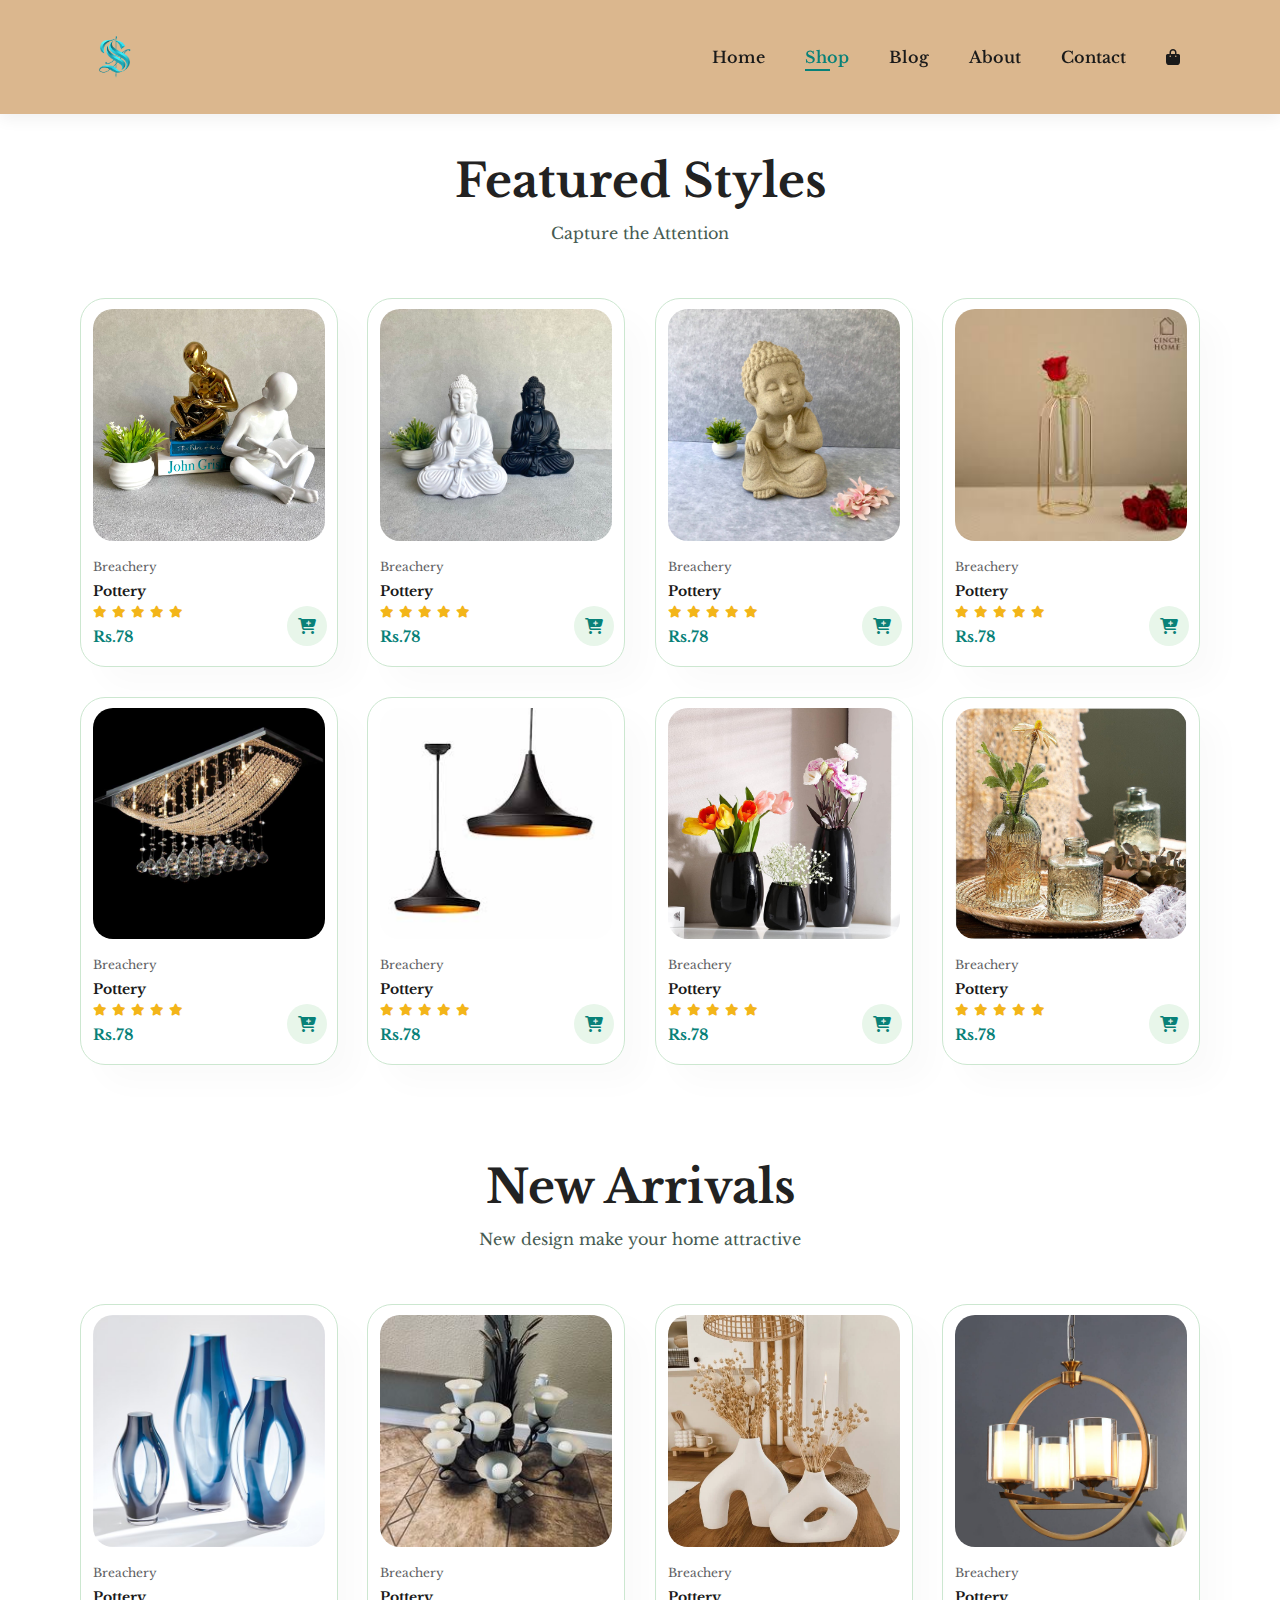
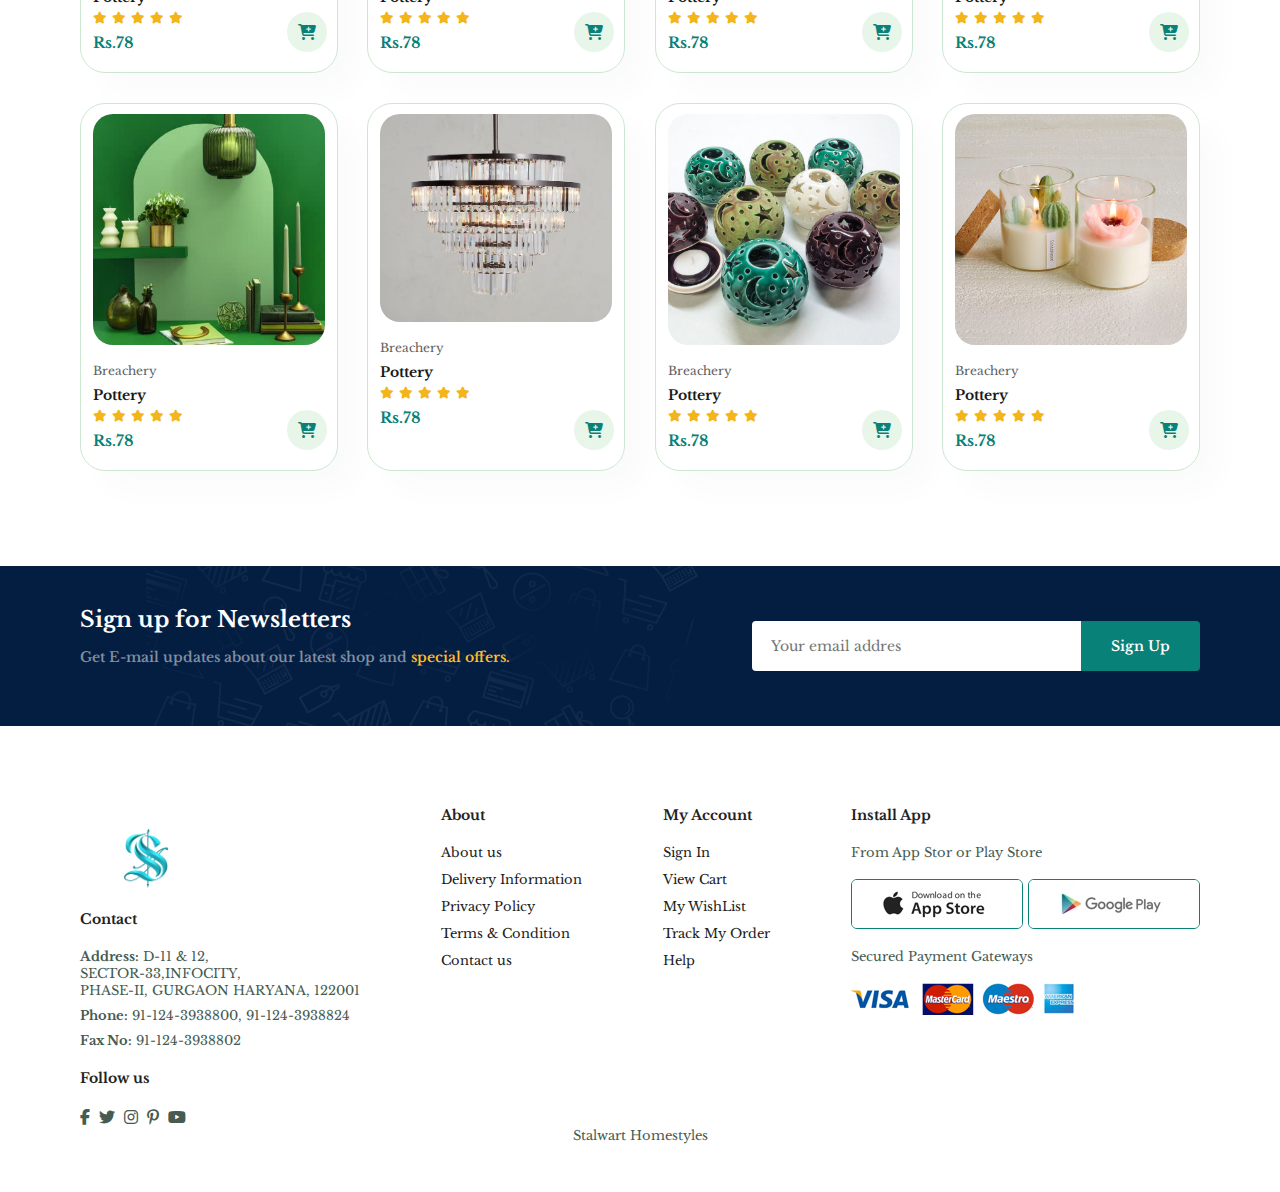
==== shop.html @ 0db96587 "New Page is added" ====
<!DOCTYPE html>
<html lang="en">
<head>
    <meta charset="UTF-8">
    <meta name="viewport" content="width=device-width, initial-scale=1.0">
    <title>Stalwart styles</title>
   
    <link rel="stylesheet" href="https://cdnjs.cloudflare.com/ajax/libs/font-awesome/6.4.2/css/all.min.css" />
    <link rel = "stylesheet"  href="style.css">
</head>
<body>
  <!-- header -->
  <section id = "header">
    <a href="#">
        <img  class = "logo" src = "Images/logo stalwart.png"    width="70px" height="70px" >
      </a>
        <div>
            <ul  id = "navbar">
                <li> <a  href = "index.html"> Home</a></li>
                <li> <a class ="active href = "shop.html"> Shop</a></li>
                <li> <a href = "blog.html"> Blog</a></li>
                <li> <a href = "about.html"> About</a></li>
                <li> <a href = "contact.html">Contact</a></li>
                <li id ="lg-bag"> <a href = "cart.html"> <i class="fa-solid fa-bag-shopping"></i></a></li>
      
                <a href = '#' id = "close"><i class="fa-solid fa-xmark" style="color: #100f0f"></i></a>
            </ul>
        </div>
        <div id ="mobile">
         
           <a href = "cart.html"> <i class="fa-solid fa-bag-shopping"></i></a>
           <i id = "bar"  class ="fas fa-outdent"></i>

        </div>
    
  </section>

  <section id = "page-header">
   

  </section>  
  
  
  <section id = "product1" class = "section-p1">
    <h2>Featured Styles</h2> 
    <p>Capture the Attention</p>
    <div class = "pro-container">
      <div class = "pro"> 
        <img src = "Images/img1.jpg" >
        <div class = "des">
          <span>  Breachery </span>
            <h5> Pottery</h5>
            <div class = "star" > 
              <i class = "fas fa-star"></i>
              <i class = "fas fa-star"></i>
              <i class = "fas fa-star"></i>
              <i class = "fas fa-star"></i>
              <i class = "fas fa-star"></i>
            </div>
            <h4>Rs.78</h4>
        </div>
        <a href = "#"><i class="fa-solid fa-cart-plus cart"></i></i></a>
      </div>
      <div class = "pro"> 
        <img src = "Images/img2.jpg" >
        <div class = "des">
          <span>  Breachery </span>
            <h5> Pottery</h5>
            <div class = "star" > 
              <i class = "fas fa-star"></i>
              <i class = "fas fa-star"></i>
              <i class = "fas fa-star"></i>
              <i class = "fas fa-star"></i>
              <i class = "fas fa-star"></i>
            </div>
            <h4>Rs.78</h4>
        </div>
        <a href = "#"><i class="fa-solid fa-cart-plus cart"></i></i></a>
      </div>
      <div class = "pro"> 
        <img src = "Images/img3.jpg" >
        <div class = "des">
          <span>  Breachery </span>
            <h5> Pottery</h5>
            <div class = "star" > 
              <i class = "fas fa-star"></i>
              <i class = "fas fa-star"></i>
              <i class = "fas fa-star"></i>
              <i class = "fas fa-star"></i>
              <i class = "fas fa-star"></i>
            </div>
            <h4>Rs.78</h4>
        </div>
        <a href = "#"><i class="fa-solid fa-cart-plus cart"></i></i></a>
      </div>
      <div class = "pro"> 
        <img src = "Images/img9.jpg" >
        <div class = "des">
          <span>  Breachery </span>
            <h5> Pottery</h5>
            <div class = "star" > 
              <i class = "fas fa-star"></i>
              <i class = "fas fa-star"></i>
              <i class = "fas fa-star"></i>
              <i class = "fas fa-star"></i>
              <i class = "fas fa-star"></i>
            </div>
            <h4>Rs.78</h4>
        </div>
        <a href = "#"><i class="fa-solid fa-cart-plus cart"></i></i></a>
      </div>
      <div class = "pro"> 
        <img src = "Images/img5.jpg" >
        <div class = "des">
          <span>  Breachery </span>
            <h5> Pottery</h5>
            <div class = "star" > 
              <i class = "fas fa-star"></i>
              <i class = "fas fa-star"></i>
              <i class = "fas fa-star"></i>
              <i class = "fas fa-star"></i>
              <i class = "fas fa-star"></i>
            </div>
            <h4>Rs.78</h4>
        </div>
        <a href = "#"><i class="fa-solid fa-cart-plus cart"></i></i></a>
      </div>
      <div class = "pro"> 
        <img src = "Images/img6.jpg" >
        <div class = "des">
          <span>  Breachery </span>
            <h5> Pottery</h5>
            <div class = "star" > 
              <i class = "fas fa-star"></i>
              <i class = "fas fa-star"></i>
              <i class = "fas fa-star"></i>
              <i class = "fas fa-star"></i>
              <i class = "fas fa-star"></i>
            </div>
            <h4>Rs.78</h4>
        </div>
        <a href = "#"><i class="fa-solid fa-cart-plus cart"></i></i></a>
      </div>
      <div class = "pro"> 
        <img src = "Images/img7.jpg" >
        <div class = "des">
          <span>  Breachery </span>
            <h5> Pottery</h5>
            <div class = "star" > 
              <i class = "fas fa-star"></i>
              <i class = "fas fa-star"></i>
              <i class = "fas fa-star"></i>
              <i class = "fas fa-star"></i>
              <i class = "fas fa-star"></i>
            </div>
            <h4>Rs.78</h4>
        </div>
        <a href = "#"><i class="fa-solid fa-cart-plus cart"></i></i></a>
      </div>
      <div class = "pro"> 
        <img src = "Images/img8.jpg" >
        <div class = "des">
          <span>  Breachery </span>
            <h5> Pottery</h5>
            <div class = "star" > 
              <i class = "fas fa-star"></i>
              <i class = "fas fa-star"></i>
              <i class = "fas fa-star"></i>
              <i class = "fas fa-star"></i>
              <i class = "fas fa-star"></i>
            </div>
            <h4>Rs.78</h4>
        </div>
        <a href = "#"><i class="fa-solid fa-cart-plus cart"></i></i></a>
      </div>
    </div>
    
  </section>

  
  <section id = "product1" class = "section-p1">
    <h2>New Arrivals</h2> 
    <p>New design make your home attractive</p>
    <div class = "pro-container">
      <div class = "pro"> 
        <img src = "Images/img11.jpg" >
        <div class = "des">
          <span>  Breachery </span>
            <h5> Pottery</h5>
            <div class = "star" > 
              <i class = "fas fa-star"></i>
              <i class = "fas fa-star"></i>
              <i class = "fas fa-star"></i>
              <i class = "fas fa-star"></i>
              <i class = "fas fa-star"></i>
            </div>
            <h4>Rs.78</h4>
        </div>
        <a href = "#"><i class="fa-solid fa-cart-plus cart"></i></i></a>
      </div>
      <div class = "pro"> 
        <img src = "Images/img19.jpg" >
        <div class = "des">
          <span>  Breachery </span>
            <h5> Pottery</h5>
            <div class = "star" > 
              <i class = "fas fa-star"></i>
              <i class = "fas fa-star"></i>
              <i class = "fas fa-star"></i>
              <i class = "fas fa-star"></i>
              <i class = "fas fa-star"></i>
            </div>
            <h4>Rs.78</h4>
        </div>
        <a href = "#"><i class="fa-solid fa-cart-plus cart"></i></i></a>
      </div>
      <div class = "pro"> 
        <img src = "Images/img13.jpg" >
        <div class = "des">
          <span>  Breachery </span>
            <h5> Pottery</h5>
            <div class = "star" > 
              <i class = "fas fa-star"></i>
              <i class = "fas fa-star"></i>
              <i class = "fas fa-star"></i>
              <i class = "fas fa-star"></i>
              <i class = "fas fa-star"></i>
            </div>
            <h4>Rs.78</h4>
        </div>
        <a href = "#"><i class="fa-solid fa-cart-plus cart"></i></i></a>
      </div>
      <div class = "pro"> 
        <img src = "Images/img14.jpg" >
        <div class = "des">
          <span>  Breachery </span>
            <h5> Pottery</h5>
            <div class = "star" > 
              <i class = "fas fa-star"></i>
              <i class = "fas fa-star"></i>
              <i class = "fas fa-star"></i>
              <i class = "fas fa-star"></i>
              <i class = "fas fa-star"></i>
            </div>
            <h4>Rs.78</h4>
        </div>
        <a href = "#"><i class="fa-solid fa-cart-plus cart"></i></i></a>
      </div>
      <div class = "pro"> 
        <img src = "Images/img20.jpg" >
        <div class = "des">
          <span>  Breachery </span>
            <h5> Pottery</h5>
            <div class = "star" > 
              <i class = "fas fa-star"></i>
              <i class = "fas fa-star"></i>
              <i class = "fas fa-star"></i>
              <i class = "fas fa-star"></i>
              <i class = "fas fa-star"></i>
            </div>
            <h4>Rs.78</h4>
        </div>
        <a href = "#"><i class="fa-solid fa-cart-plus cart"></i></i></a>
      </div>
      <div class = "pro"> 
        <img src = "Images/img16.jpg" >
        <div class = "des">
          <span>  Breachery </span>
            <h5> Pottery</h5>
            <div class = "star" > 
              <i class = "fas fa-star"></i>
              <i class = "fas fa-star"></i>
              <i class = "fas fa-star"></i>
              <i class = "fas fa-star"></i>
              <i class = "fas fa-star"></i>
            </div>
            <h4>Rs.78</h4>
        </div>
        <a href = "#"><i class="fa-solid fa-cart-plus cart"></i></i></a>
      </div>
      <div class = "pro"> 
        <img src = "Images/img17.jpg" >
        <div class = "des">
          <span>  Breachery </span>
            <h5> Pottery</h5>
            <div class = "star" > 
              <i class = "fas fa-star"></i>
              <i class = "fas fa-star"></i>
              <i class = "fas fa-star"></i>
              <i class = "fas fa-star"></i>
              <i class = "fas fa-star"></i>
            </div>
            <h4>Rs.78</h4>
        </div>
        <a href = "#"><i class="fa-solid fa-cart-plus cart"></i></i></a>
      </div>
      <div class = "pro"> 
        <img src = "Images/img18.jpg" >
        <div class = "des">
          <span>  Breachery </span>
            <h5> Pottery</h5>
            <div class = "star" > 
              <i class = "fas fa-star"></i>
              <i class = "fas fa-star"></i>
              <i class = "fas fa-star"></i>
              <i class = "fas fa-star"></i>
              <i class = "fas fa-star"></i>
            </div>
            <h4>Rs.78</h4>
        </div>
        <a href = "#"><i class="fa-solid fa-cart-plus cart"></i></i></a>
      </div>
    </div>
    
  </section>
  



<section id = "newsletter" class ="section-p1 section-m1">
  <div class = "newstext">
    <h4>Sign up for Newsletters</h4>
    <p>Get E-mail updates about our latest shop and<span> special offers.</span></p>

  </div>
  <div class ="form">
    <input type="text" placeholder="Your email addres">
    <button class ="normal">Sign Up</button>
  </div>
</section>

<footer class ="section-p1">
  <div class=""col>
    <img class ="logo" src ="Images/logo stalwart.png" widht="100px" height="100px">
    <h4>Contact</h4>
    <p> <Strong>Address:</Strong> D-11 & 12, 
      <br>
      SECTOR-33,INFOCITY,
      <br>
       PHASE-II,
      GURGAON HARYANA, 122001</p>
      <p> <Strong>Phone:</Strong> 	91-124-3938800, 91-124-3938824</p>
      <p> <Strong>Fax No:</Strong> 		91-124-3938802</p>
      <div class ="follow">
        <h4>Follow us</h4>
        <div class ="icon" >
          <i class ="fab fa-facebook-f"></i>
          <i class ="fab fa-twitter"></i>
          <i class ="fab fa-instagram"></i>
          <i class ="fab fa-pinterest-p"></i>
          <i class ="fab fa-youtube"></i>
          
        </div>
      </div>
  </div>
  <div class = "col">
    <h4>About</h4>
    <a href="#">About us</a>
    <a href="#">Delivery Information</a>
    <a href="#">Privacy Policy</a>
    <a href="#">Terms & Condition</a>
    <a href="#">Contact us</a>

  </div>

  <div class = "col">
    <h4>My Account</h4>
    <a href="#">Sign In</a>
    <a href="#">View Cart</a>
    <a href="#">My WishList</a>
    <a href="#">Track My Order</a>
    <a href="#">Help</a>

  </div>
  <div class="col install">
    <h4>Install App</h4>
    <p>From App Stor or Play Store</p>
    <div class = "row">
      <img src = "Images/app.jpg">
      <img src = "Images/play.jpg">
      <p>Secured Payment Gateways</p>
    </div>
      <img src = "Images/pay.png">
   
  </div>
  <div class ="copyright">
    <p>Stalwart Homestyles</p>
  </div>
</footer>

    <script src="index.js"></script> 
</body>
</html>
---- style.css ----
@import url("https://fonts.googleapis.com/css2?family=Bruno+Ace+SC&family=Libre+Baskerville&display=swap");
*{
    margin: 0;
    padding: 0;
    box-sizing: border-box;
    font-family: 'Libre Baskerville', serif;
}

h1{
    font-size: 50px;
    line-height: 64px;
    color:#222;
}
h2{
    font-size: 46px;
    line-height: 54px;
    color:#222;
}
h4{
    font-size: 20px;
    color:#222;
}
h6{
    font-weight: 700;
   font-size: 12px;
   
}
p{
    font-size: 16px;
    color: #465b52;
    margin: 15px 0 20px 0;
}
.section-p1{
    padding:40px 80px;
}
.section-m1{
    margin: 40px 0;
}
button.normal{
    font-size: 14px;
    font-weight: 600;
    padding:15px 30px;
   color: #000;
   background-color: #fff;
   border-radius: 4px;
   cursor: pointer;
   border: none;
   outline: none;
   transition: 0.2s;
}
button.white{
    font-size: 13px;
    font-weight: 600;
    padding:11px 18px;
   color: #fff;
   background-color: transparent;
   
   cursor: pointer;
   border: 1 px solid #fff;
   outline: none;
   transition: 0.2s;
}
body{
    width: 100%;
}
.logo{
   
    object-fit:cover;
}
/* header  */

#header{
    display: flex;
    align-items: center;
    justify-content: space-between;
    padding: 20px 80px;
    background-color: #dbb78e;
    box-shadow: 0 5px 15px rgba(0,0,0,0.06);
    z-index: 999;
    position: sticky;
    top: 0;
    left:0;
}
#navbar{
    display: flex;
    align-items: center;
    justify-content: center;
}
#navbar li{
 list-style: none;
 padding : 0 20px;
 position: relative;

}
#navbar li a {
    text-decoration: none;
    font-size: 16px;
    font-weight: 600;
    color: #1a1a1a;
    transition: 0.3s ease;
}
#navbar li a:hover,
#navbar li a.active{
    color: #088178;
}

#navbar li a.active::after,
#navbar li a:hover::after{
    content :"";
    width: 30%;
    height: 2px;
    background: #088178;
    position: absolute;
    bottom: -4px;
    left: 20px;
}
#mobile{
    display: none;
    align-items: center;
}
#close{
    display: none;
}

/*  Home page  */
#hero{
    background-color: #e2d5c5;
    background-image: url(Images/Front\ Page.jpg);
    
    background-repeat: no-repeat;
    filter: drop-shadow(5px 5px 5px #d7c8b5);
    background-position: 95% 25px; 
    
    height: 90vh;
    width:100%;
    padding: 50px 80px;
    display: flex;
    flex-direction: column;
    align-items: flex-start;
    /* justify-content: center; */
}
#hero h4{
    padding-bottom: 15px;

}
#hero h1{
    color: #088178;
}
#hero button{
    background-image: url(Images/button.png);
    
    background-color: transparent;
    color:#088178;
    border: 0;
    padding: 14px 80px 14px 65px;
    background-repeat: no-repeat;
    cursor: pointer;
    font-weight: 700;
    font-size: 15px;
}
#feature{
    display: flex;
    align-items: center;
    justify-content: space-between;
    flex-wrap: wrap;

}
#feature .fe-box{
    width:180px;
    text-align: center;
    padding:25px 15px;
    box-shadow: 20px 20px 34px rgba(0, 0, 0, 0.03);
    border: 1px solid #cce7de;
    border-radius: 4px;
    margin: 15px 0;
}
#feature .fe-box:hover{
    box-shadow: 10px 10px 54px rgba(70, 62 ,221, 0.1);
}
#feature .fe-box img{
    width: 100%;
    margin-bottom: 10px;
}
#feature .fe-box h6{
    display: inline-block;
    padding: 9px 8px 6px 8px;
    line-height: 1;
    border-radius: 4px;
    color:#088178;
    background-color: #fddde4;
}
#feature .fe-box:nth-child(2)h6{
    background-color: #cdebbc;
}
#feature .fe-box:nth-child(3)h6{
    background-color: #d1e8f2;
}
#feature .fe-box:nth-child(4)h6{
    background-color: #cdd4f8;
}
#feature .fe-box:nth-child(5)h6{
    background-color: #f6dbf6;
}
#feature .fe-box:nth-child(6)h6{
    background-color: #fff2e5;
}
#product1{
    text-align: center;
}
#product1 .pro-container{
    display: flex;
    justify-content: space-between;
    padding-top: 20px;
    flex-wrap: wrap;
}
#product1 .pro{
    width:23%;
    min-width: 250px;
    padding: 10px 12px;
    border: 1px solid #cce7d0;
    border-radius: 25px;
    cursor: pointer;
    box-shadow: 20px 20px 30px rgba(0, 0, 0, 0.02);
    margin: 15px 0;
    transition: 0.2s ease;
    position: relative;
}
#product1 .pro:hover{
    box-shadow: 20px 20px 30px rgba(0, 0, 0, 0.06);
}
#product1 .pro img{
    width: 100%;
    border-radius: 20px;
}
#product1 .pro .des{
    text-align: start;
    padding: 10px 0;
}
#product1 .pro .des span{
    color: #606063;
    font-size:12px;
}
#product1 .pro .des h5{
    padding-top:7px;
    color: #1a1a1a;
    font-size: 14px;

}
#product1 .pro .des i{
    font-size: 12px;
    color:rgb(243,181,25);
}
#product1 .pro .des h4{
    padding-top: 7px;
    font-size: 15px;
    font-weight: 700;
    color:#088178;
}
#product1 .pro .cart{
    width:40px;
    height: 40px;
    line-height: 40px;
    border-radius: 50px;
    background-color: #e8f6ea;
    color:#088178;
   position: absolute;
   bottom: 20px;
   right:10px;
}
#banner{
    display: flex;
    flex-direction: column;
    padding-top: 50px;
   
    align-items: center;
    text-align: center;
    background-image: url(Images/poetry\ background\ banner.png);
    width:100%;
    height:40vh;
    background-size: contain;
    background-position: center;
    background-repeat: repeat;

}

#banner h2 span {
     color: #b4e8eb;
    font-size: 30px ;
    padding: 10px 0;
}
#banner button:hover{
    background: #088178;
    color: #fff;
}
#sm-banner{
     display: flex;
     justify-content:space-between;
     flex-wrap: wrap;
}
#sm-banner .banner-box{
    display: flex;
    flex-direction: column;
    padding-top: 50px;
   
    align-items: center;
    text-align: center;
    align-items: flex-start;
    background-image: url(Images/img22bann.jpg);
   min-width:650px;
    height:50vh;
    background-size: contain;
    background-position: center;
    background-repeat: no-repeat;
    padding:30px;
}
#sm-banner .banner-box2{
   
    background-image: url(Images/img24.jpeg);

    
   
}
#sm-banner .banner-box2 h4{
    color: #088178;
    
}
#sm-banner .banner-box2 h2{
    color: #088178;
    
}
#sm-banner .banner-box2 span{
    color: #088178;
    
}

#sm-banner h4{
    color: #fff;
    font-size: 20px;
    font-weight: 300;
}
#sm-banner h2{
    color: #fff;
    font-size: 28px;
    font-weight: 800;
}
#sm-banner span{
    color: #fff;
    font-size: 14px;
    font-weight: 500;
    padding-bottom: 15px;
}
#sm-banner .banner-box:hover button{
    background: #088178;
    border: 1px solid #088178;

}
#banner-3{
    display: flex;
    justify-content: space-between;
    flex-wrap: wrap;
   
    padding: 10px 80px ;

}
#banner-3 .banner-box{
display: flex;
flex-direction: column;
padding-top: 50px;

align-items: center;
text-align: center;
align-items: flex-start;
background-image: url(Images/img24.png);
min-width:30%;
height:30vh;
background-size: contain;
background-position: center;
background-repeat: no-repeat;
padding:20px;
margin-bottom: 20px;

}
#banner-3 .banner-box2{
    background-image: url(Images/img15.jpeg);
}
#banner-3 .banner-box3{
    background-image: url(Images/img23.png);
    background-size: contain;
}
#banner-3 h2 {
    padding-left: 20px;
    color: #000;
    font-weight: 900;
    font-size: 22px;
}
#banner-3 .banner-box3 h2{
    color: #fff;

}
#banner-3 h3 {
    padding-left: 20px;
    color: #67031b;
    font-weight: 800;
    font-size: 15px;
}
#newsletter{
    display: flex;
    justify-content: space-between;
    flex-wrap: wrap;
    align-items: center;
    background-image: url(Images/b14.png);
    background-repeat: no-repeat;
    background-position: 20% 30%;
    background-color: #041e42;
}
#newsletter h4{
    font-size: 22px;
    font-weight: 700;
    color: #fff;
}
#newsletter p{
    font-size: 14px;
    font-weight: 600;
    color: #818ea0;
}
#newsletter p span{

    color: #ffbd27;
}
#newsletter .form{
    display: flex;
    width: 40%;
}
#newsletter input{
    height: 3.125rem;
    padding:0 1.25em;
    font-size: 14px;
    width: 100%;
    border: 1px solid transparent;
    border-radius: 4px;
    outline: none;
    border-top-right-radius: 0;
    border-bottom-right-radius: 0;
}
#newsletter button{
    background-color: #088178;
    color:#fff;
    white-space: nowrap;
    border-top-left-radius: 0;
    border-bottom-left-radius: 0;
}
footer{
    display: flex;
    flex-wrap: wrap;
    justify-content: space-between;
}
footer .col .logo{
    margin-top: 0px;
    padding-top: 0px;
}
footer .col{
    display: flex;
    flex-direction: column;
   align-items: flex-start;
   margin-bottom: 20px;
}

footer h4{
    font-size: 14px;
    padding-bottom: 20px;
}
footer p{
    font-size: 13px;
    margin: 0 0 8px 0;
}
footer a {
    font-size: 13px;
    text-decoration: none;
    
    color:#222;
    margin-bottom: 10px;
}
footer .follow{
    margin-top: 20px;

}
footer .follow i{
    color: #465b52;
  padding-right: 4px;
 cursor:pointer;

} 
footer .install .row img{
    border: 1px solid #088178;
    border-radius: 6px;

}
footer .install img {
    margin : 10px 0 15px 0;

}
footer .follow i:hover,
 footer a:hover{
    color:#088178;

}
footer .copyright{
    width:100%;
    text-align: center;
}
 /* shop page */

  #page-header{
    background-image: url(Images/w_interiors_banner_1.jpg);
  }
/* media queries */
@media(max-width:799px){
    
    .section-p1 {
        padding: 100px;
      
    }
    #navbar {
        display: flex;
        flex-direction: column;
        align-items: flex-start;
        justify-content: flex-start;
        position: fixed;
        top:0;
        right: -300px;
        height: 100vh;
        width: 300px;
        background-color: #e2d5c5;
        box-shadow: 0 40px 60px rgba(0,0,0,0.1);
        padding:80px 0 0 10px;
        transition: 0.3s;


    }
    #navbar.active{
        right: 0px;

    }
    #navbar li{
        margin-bottom: 25px;
    }
    h2{
        font-size: 30px;
    }
    #mobile{
        display: flex;
        align-items: center;
    }
    #mobile i {
        color: #1a1a1a;
        font-size: 24px;
        padding-left: 20px;
    }
    #close{
        display: initial;
        position: absolute;
       top :30px;
       left: 30px;
       color: #222;
       font-size: 24px;
       
    }
    #lg-bag{
        display: none;
    }
    #hero {
        height: 70vh;
        /* padding: 0px 80px; */
       background-position: top 90% right 50%;   
         background-size: 500px 300px;
    }

    #feature {
        justify-content: center;
    }
    #feature .fe-box {
        margin: 15px 15px;
    }
    #product1 .pro-container {
       
        justify-content: center;
        
    }
    #product1 .pro{
        margin: 15px;
    }
    #banner {
       padding-top: 20px;
        height: 30vh;
       
    }
    #sm-banner .banner-box {
      min-width: 100%;
      height: 30vh;
    }
    #banner-3 {
        
        padding: 0px 40px;
    }
    #banner-3 .banner-box {
        
       width: 28%;
       
    }
    #newsletter .form {
       
        width: 70%;
    }
}
@media (max-width: 477px) {
    .section-p1{
        padding: 20px;
    }
    #header{
        padding: 10px 30px;

    }
    h1{
        font-size: 38px;
    }
    h2{
        font-size: 32px;
    
    }
    #hero{
        padding: 0 20px;
        background-position: 55%;
    }
    #feature{
        justify-content: space-between;
    }
    #feature .fe-box{
        width: 155px;
        margin: 0 0 15px 0;

    }
    #product1 .pro{
        width: 100%;
    }
    #banner{
        
        height: 40vh;
    }
    #sm-banner .banner-box{
        height: 40vh;
    }
    #sm-banner .banner-box2{
        margin-top: 20px;
    }
    #banner-3{
        padding: 0 20px;
    }
    #banner-3 .banner-box{
        width: 100%;
    }
    #newsletter{
        padding:40px 20px;
    }
    #newsletter .form{
        width: 100%;
    }
    footer .copyright{
        text-align: start;
    }
}
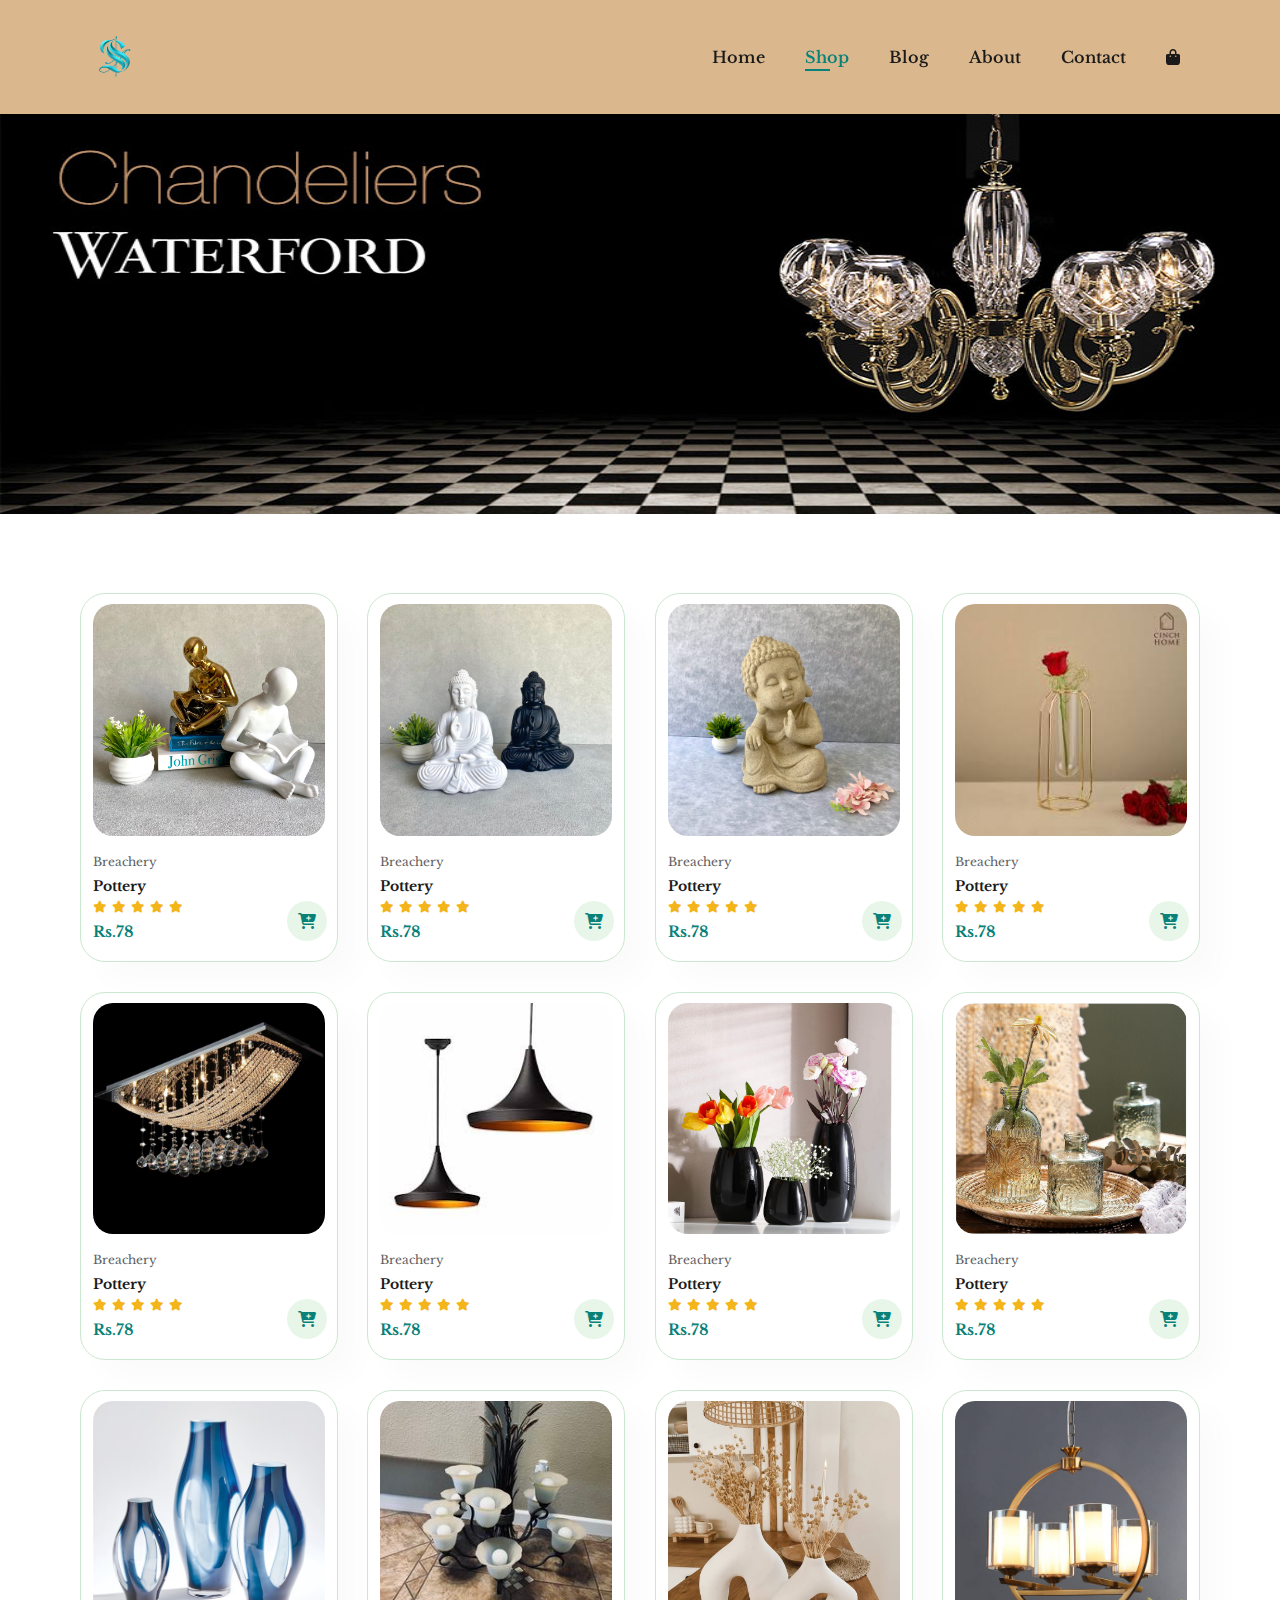
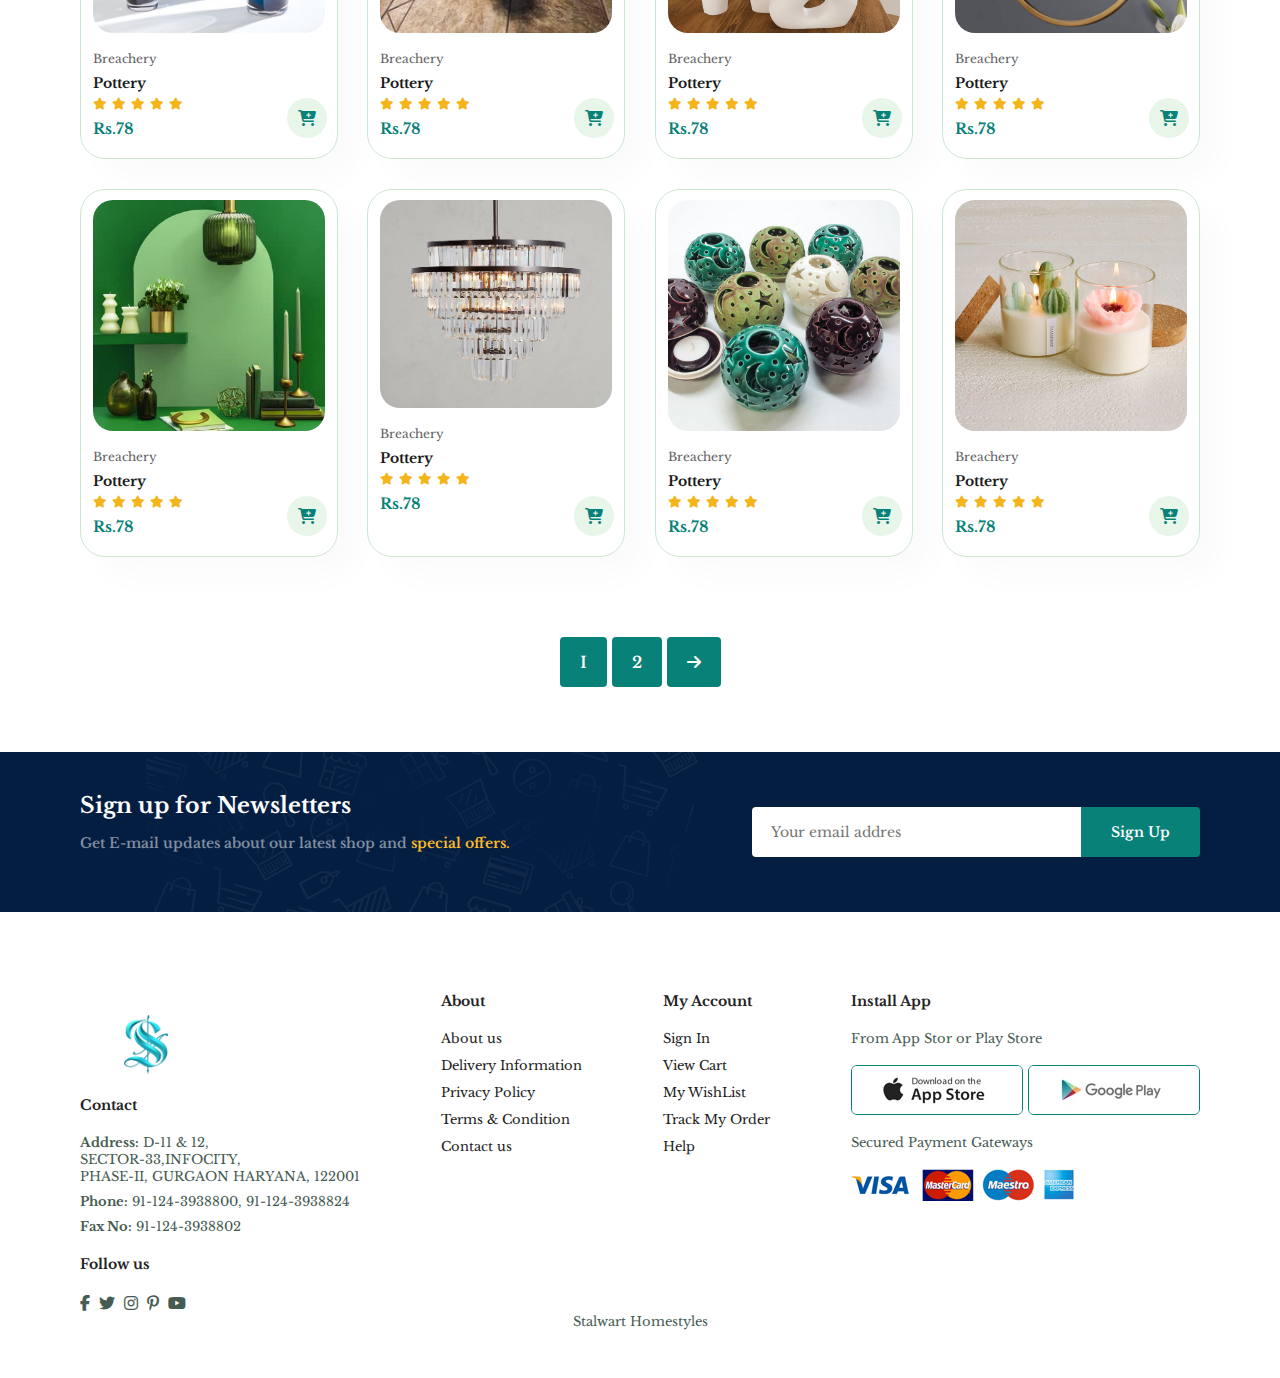
==== commit 49d09e36: "Three section will be added" ====
--- a/shop.html
+++ b/shop.html
@@ -37,15 +37,15 @@
 
   <section id = "page-header">
    
-
+  <img src = "Images/w_interiors_banner_1.jpg" width=" 1518px" height="400px">
+   
   </section>  
   
   
   <section id = "product1" class = "section-p1">
-    <h2>Featured Styles</h2> 
-    <p>Capture the Attention</p>
+   
     <div class = "pro-container">
-      <div class = "pro"> 
+      <div class = "pro" onclick = " window.location.href ='singleProduct.html'; "> 
         <img src = "Images/img1.jpg" >
         <div class = "des">
           <span>  Breachery </span>
@@ -173,15 +173,7 @@
         </div>
         <a href = "#"><i class="fa-solid fa-cart-plus cart"></i></i></a>
       </div>
-    </div>
     
-  </section>
-
-  
-  <section id = "product1" class = "section-p1">
-    <h2>New Arrivals</h2> 
-    <p>New design make your home attractive</p>
-    <div class = "pro-container">
       <div class = "pro"> 
         <img src = "Images/img11.jpg" >
         <div class = "des">
@@ -314,7 +306,11 @@
     
   </section>
   
-
+ <section id = "pagination" class="section-p1">
+  <a href ="#">I</a>
+  <a href ="#">2</a>
+  <a href ="#"><i class="fa-solid fa-arrow-right"></i></a>
+ </section>
 
 
 <section id = "newsletter" class ="section-p1 section-m1">
--- a/style.css
+++ b/style.css
@@ -510,9 +510,189 @@
 }
  /* shop page */
 
-  #page-header{
-    background-image: url(Images/w_interiors_banner_1.jpg);
-  }
+  #pagination{
+    text-align: center;
+  }
+  #pagination a{
+    text-decoration: none;
+    background-color: #088178;
+    padding: 15px 20px;
+    border-radius: 4px;
+    color: #fff;
+    font-weight: 600;
+
+  }
+  #pagination a i{
+    font-size: 16px;
+    font-weight: 600;
+  }
+
+  /* single Product */
+
+  #prodetails{
+    display: flex;
+    margin-top: 20px;
+  }
+
+  #prodetails .single-pro-image{
+    width: 40%;
+    margin-right: 50px;
+    
+  }
+  .single-pro-image img{
+    border-radius: 10px;
+  }
+  .small-img-group{
+    display: flex;
+    justify-content: space-between;
+  }
+  .small-img-col{
+    flex-basis: 24%;
+    cursor: pointer;
+  }
+  #prodetails .single-pro-details{
+    width: 50%;
+    padding-top: 30px;
+
+
+  }
+  #prodetails .single-pro-details h4{
+    padding : 40px 0 20px 0;
+
+  }
+  #prodetails .single-pro-details h2{
+   font-size: 26px;
+  }
+  #prodetails .single-pro-details select{
+    display: block;
+    padding: 5px 10px;
+    margin-bottom: 10px;
+
+  }
+#prodetails .single-pro-details input{
+    width: 50px;
+    height: 47px;
+    padding-left: 10px;
+    font-size: 16px;
+    margin-right: 10px;
+}
+#prodetails .single-pro-details input:focus{
+    outline:none;
+}
+#prodetails .single-pro-details button{
+    background-color: #088178;
+    color: white;
+}
+#prodetails .single-pro-details span{
+    line-height: 25px;
+}
+
+/*  blog page */
+
+#blog{
+    padding:150px 150px 0 150px;
+}
+#blog .blog-box{
+    display: flex;
+    align-items: center;
+    width: 100%;
+    position: relative;
+    padding-bottom: 90px;
+
+}
+#blog .blog-img{
+    width: 50%;
+    margin-right: 40px;
+}
+#blog img{
+    width: 100%;
+    height: 300px;
+    object-fit: cover;
+    border-radius: 10px;
+}
+#blog .blog-details{
+    width: 50%;
+   
+}
+#blog .blog-details a{
+    text-decoration: none;
+    font-size: 11px;
+    color: #000;
+    font-weight: 700;
+    position: relative;
+    transition: 0.3s;
+
+}
+#blog .blog-details a::after{
+    content: "";
+    width: 50px;
+    height: 1px;
+    background-color: #000;
+    position: absolute;
+    top: 4px;
+    right: -60px;
+}
+#blog .blog-details a:hover{
+    color: #088178;
+}
+#blog .blog-details a:hover::after{
+    background-color: #088178;
+}
+
+#blog .blog-box h1{
+    position: absolute;
+    top: -40px;
+    left: 0;
+    font-size: 70px;
+    font-weight: 700;
+    color: #c9cbce;
+    z-index: -9;
+}
+/* about page */
+#page-header-know{
+    width: 100%;
+    height: 40vh;
+    background-size: cover;
+    display: flex;
+    justify-content: center;
+    text-align: center;
+    flex-direction: column;
+    padding:14px;
+}
+#page-header-know h2,
+#page-header-know p{
+    color: #fff;
+}
+#page-header-know.about-header{
+    background-image: url("Images/img44.png");
+}
+#about-head{
+    display: flex;
+    align-items: center;
+}
+#about-head img{
+    width: 50%;
+    height: auto;
+}
+#about-head div{
+    padding-left: 40px;
+}
+#about-app{
+    text-align: center;
+}
+#about-app .video{
+    width: 70%;
+    height: 100%;
+    margin: 30px auto 0 auto;
+
+}
+#about-app .video video{
+    width: 100%;
+    height: 100%;
+    border-radius: 20px;
+}
+
+
 /* media queries */
 @media(max-width:799px){
     
@@ -667,4 +847,39 @@
     footer .copyright{
         text-align: start;
     }
+
+    /* Single Product  */
+    #prodetails {
+        display: flex;
+        flex-direction: column;
+
+    }
+    #prodetails .single-pro-image{
+        width: 40%;
+        margin-right: 0px;
+    
+    }
+    #prodetails .single-pro-details {
+        width: 100%;
+        
+    }
+ /* blog page */
+ #blog{
+    padding: 100px 20px 0 20px ;
+ }
+ #blog blog-box{
+    display: flex;
+    flex-direction: column;
+    align-items: flex-start;
+
+ }
+ #blog .blog-img{
+    width: 100%;
+    margin-right: 0px;
+    margin-bottom: 30px;
+ }
+ #blog .blog-details{
+    width: 100%;
+ }
+
 }